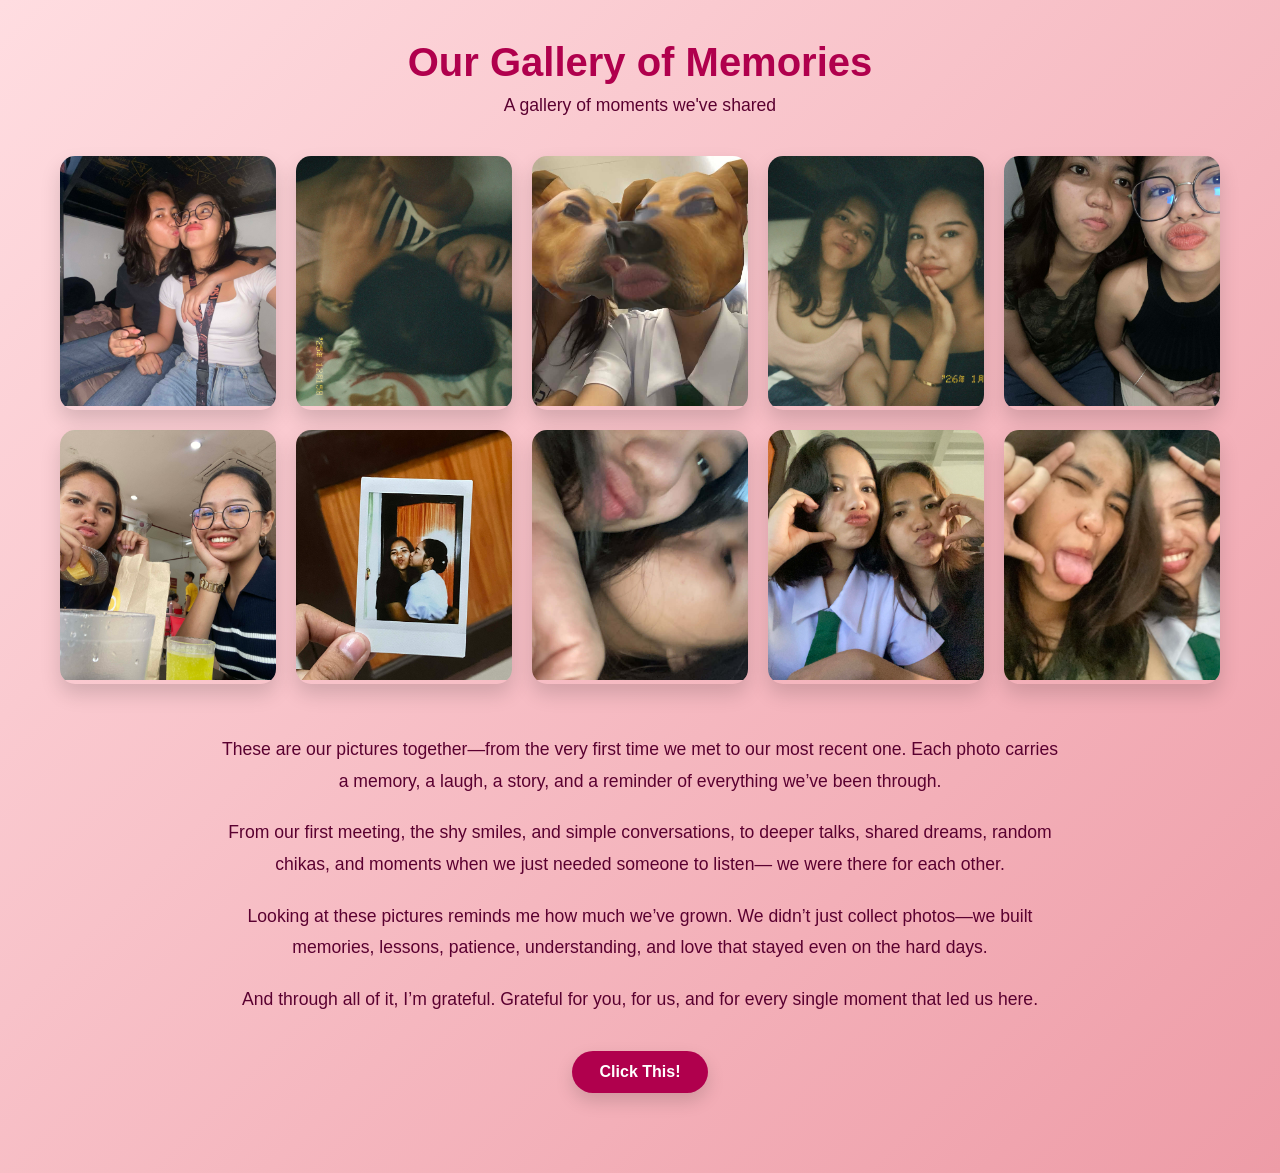
==== index.html @ 46a87fef "Add files via upload" ====
<!DOCTYPE html>
<html lang="en">
<head>
  <meta charset="UTF-8">
  <meta name="viewport" content="width=device-width, initial-scale=1.0">
  <title>Our Valentine Gallery</title>
  <link rel="stylesheet" href="style.css">
</head>
<body>

  <header>
    <h1>Our Gallery of Memories</h1>
    <p>A gallery of moments we've shared</p>
  </header>

  <section class="gallery">
    <div class="photo"><img src="images/image1.jpg" alt="Memory 1"></div>
    <div class="photo"><img src="images/image2.jpg" alt="Memory 2"></div>
    <div class="photo"><img src="images/image3.jpg" alt="Memory 3"></div>
    <div class="photo"><img src="images/image4.jpg" alt="Memory 4"></div>
    <div class="photo"><img src="images/image5.jpg" alt="Memory 5"></div>
    <div class="photo"><img src="images/image6.jpg" alt="Memory 6"></div>
    <div class="photo"><img src="images/image7.jpg" alt="Memory 7"></div>
    <div class="photo"><img src="images/image8.jpg" alt="Memory 8"></div>
    <div class="photo"><img src="images/image9.jpg" alt="Memory 9"></div>
    <div class="photo"><img src="images/image10.jpg" alt="Memory 10"></div>
  </section>

  <!-- MEMORY MESSAGE SECTION -->
  <section class="memory-message">
    <p>
      These are our pictures together—from the very first time we met to our most recent one.
      Each photo carries a memory, a laugh, a story, and a reminder of everything we’ve been through.
    </p>

    <p>
      From our first meeting, the shy smiles, and simple conversations,
      to deeper talks, shared dreams, random chikas, and moments when we just needed someone to listen—
      we were there for each other.
    </p>

    <p>
      Looking at these pictures reminds me how much we’ve grown.
      We didn’t just collect photos—we built memories, lessons, patience, understanding,
      and love that stayed even on the hard days.
    </p>

    <p>
      And through all of it, I’m grateful. Grateful for you, for us,
      and for every single moment that led us here.
    </p>

    <!-- Button linking to Letter Page -->
    <a href="letter.html" class="letter-btn">Click This!</a>
  </section>

  <!-- Background Music -->
  <audio autoplay loop>
    <source src="music/it-might-be-you.mp3" type="audio/mpeg">
  </audio>

 <script src="script/music.js"></script>
</body>
</html>
---- style.css ----
* {
  box-sizing: border-box;
  margin: 0;
  padding: 0;
  font-family: 'Segoe UI', Tahoma, Geneva, Verdana, sans-serif;
}

body {
  background: linear-gradient(135deg, #ffdde1, #ee9ca7);
  min-height: 100vh;
  color: #333;
}

header {
  text-align: center;
  padding: 40px 20px;
}

header h1 {
  font-size: 2.5rem;
  color: #b0004d;
  margin-bottom: 10px;
}

header p {
  font-size: 1.1rem;
  color: #5a0030;
}

/* GALLERY SECTION */
.gallery {
  display: grid;
  grid-template-columns: repeat(auto-fit, minmax(200px, 1fr));
  gap: 20px;
  max-width: 1200px;
  margin: 0 auto 50px auto;
  padding: 0 20px;
}

.photo {
  overflow: hidden;
  border-radius: 15px;
  box-shadow: 0 10px 20px rgba(0,0,0,0.15);
  transition: transform 0.3s ease, box-shadow 0.3s ease;
  cursor: pointer;
}

.photo img {
  width: 100%;
  height: 250px;
  object-fit: cover;
  transition: transform 0.3s ease;
}

/* INTERACTIVE EFFECTS */
.photo:hover {
  transform: scale(1.05) rotate(-1deg);
  box-shadow: 0 15px 25px rgba(0,0,0,0.25);
}

.photo:hover img {
  transform: scale(1.1);
}

/* MEMORY MESSAGE SECTION */
.memory-message {
  max-width: 900px;
  margin: 20px auto 80px auto;
  padding: 0 25px;
  text-align: center;
}

.memory-message p {
  font-size: 1.1rem;
  line-height: 1.8;
  margin-bottom: 20px;
  color: #5a0030;
}

/* LETTER BUTTON */
.letter-btn {
  display: inline-block;
  margin-top: 15px;
  padding: 12px 28px;
  background-color: #b0004d;
  color: white;
  text-decoration: none;
  border-radius: 30px;
  font-weight: bold;
  transition: all 0.3s ease;
  box-shadow: 0 8px 18px rgba(0,0,0,0.15);
}

.letter-btn:hover {
  background-color: #800038;
  transform: scale(1.08);
  box-shadow: 0 12px 25px rgba(0,0,0,0.25);
}

/* RESPONSIVE */
@media (max-width: 768px) {
  .photo img {
    height: 200px;
  }

  header h1 {
    font-size: 2rem;
  }

  .memory-message p {
    font-size: 1rem;
  }
}

@media (max-width: 480px) {
  .photo img {
    height: 170px;
  }

  header {
    padding: 30px 15px;
  }
}
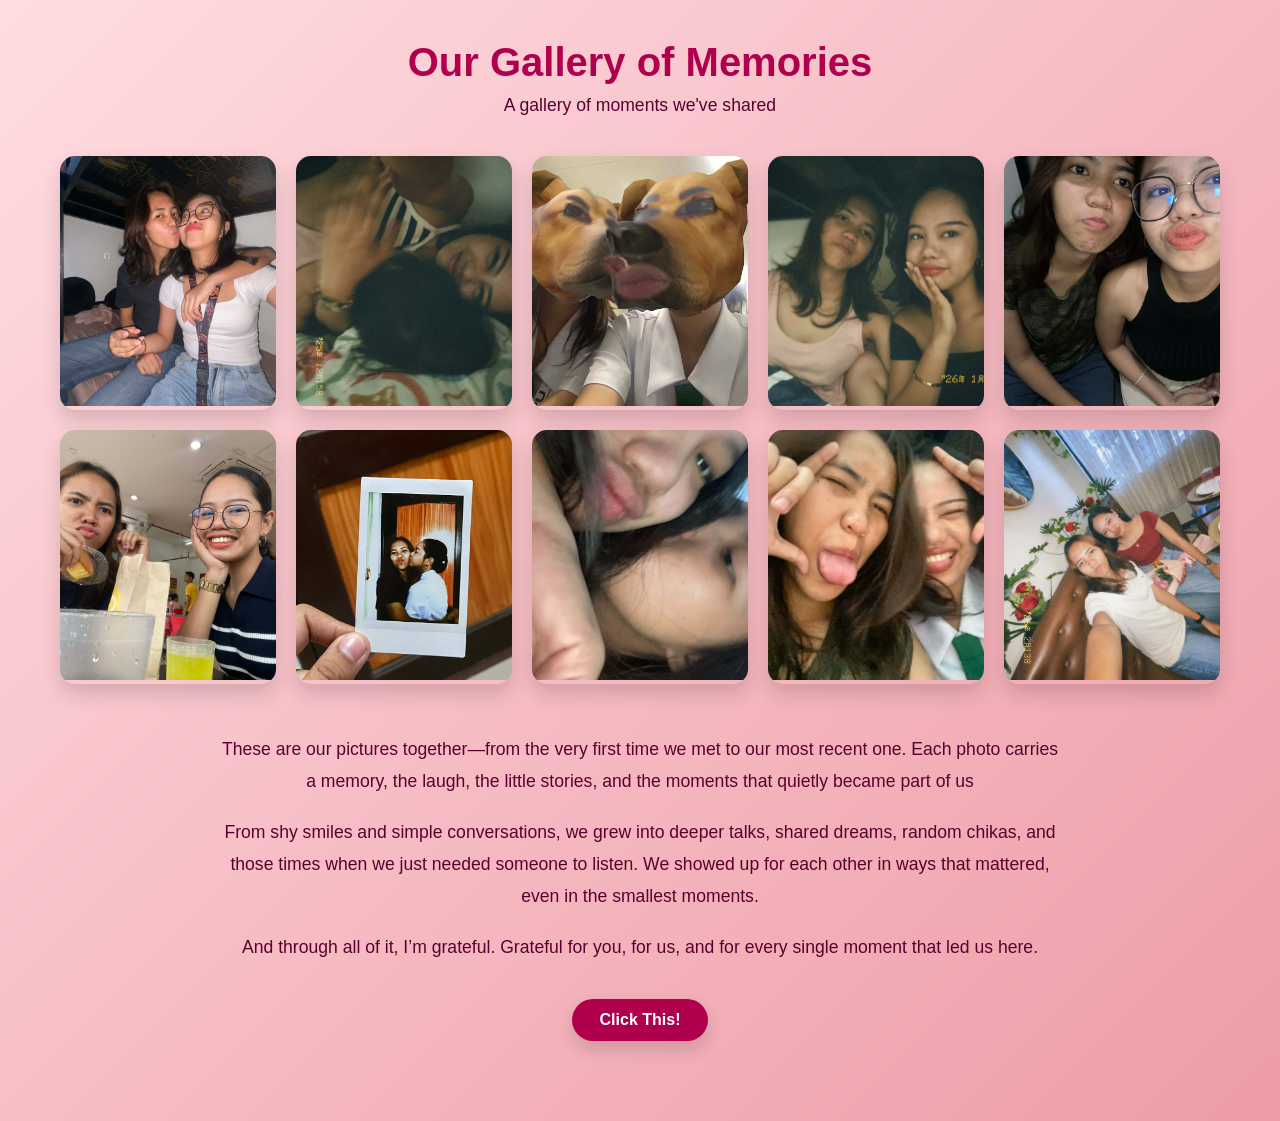
==== commit 27b3738a: "Add files via upload" ====
--- a/index.html
+++ b/index.html
@@ -26,23 +26,15 @@
     <div class="photo"><img src="images/image10.jpg" alt="Memory 10"></div>
   </section>
 
-  <!-- MEMORY MESSAGE SECTION -->
   <section class="memory-message">
     <p>
       These are our pictures together—from the very first time we met to our most recent one.
-      Each photo carries a memory, a laugh, a story, and a reminder of everything we’ve been through.
+      Each photo carries a memory, the laugh, the little stories, and the moments that quietly became part of us
     </p>
 
     <p>
-      From our first meeting, the shy smiles, and simple conversations,
-      to deeper talks, shared dreams, random chikas, and moments when we just needed someone to listen—
-      we were there for each other.
-    </p>
-
-    <p>
-      Looking at these pictures reminds me how much we’ve grown.
-      We didn’t just collect photos—we built memories, lessons, patience, understanding,
-      and love that stayed even on the hard days.
+      From shy smiles and simple conversations, we grew into deeper talks, shared dreams, random chikas, and those
+	  times when we just needed someone to listen. We showed up for each other in ways that mattered, even in the smallest moments.
     </p>
 
     <p>
@@ -50,11 +42,9 @@
       and for every single moment that led us here.
     </p>
 
-    <!-- Button linking to Letter Page -->
     <a href="letter.html" class="letter-btn">Click This!</a>
   </section>
 
-  <!-- Background Music -->
   <audio autoplay loop>
     <source src="music/it-might-be-you.mp3" type="audio/mpeg">
   </audio>
--- a/style.css
+++ b/style.css
@@ -102,19 +102,20 @@
   .photo img {
     height: 200px;
   }
-
   header h1 {
     font-size: 2rem;
   }
-
   .memory-message p {
     font-size: 1rem;
   }
 }
 
+/* PHONE VIEW: prevent cropping, keep aspect ratio */
 @media (max-width: 480px) {
   .photo img {
-    height: 170px;
+    width: 100%;
+    height: auto;       /* keeps original aspect ratio */
+    object-fit: contain; /* prevents cropping */
   }
 
   header {
